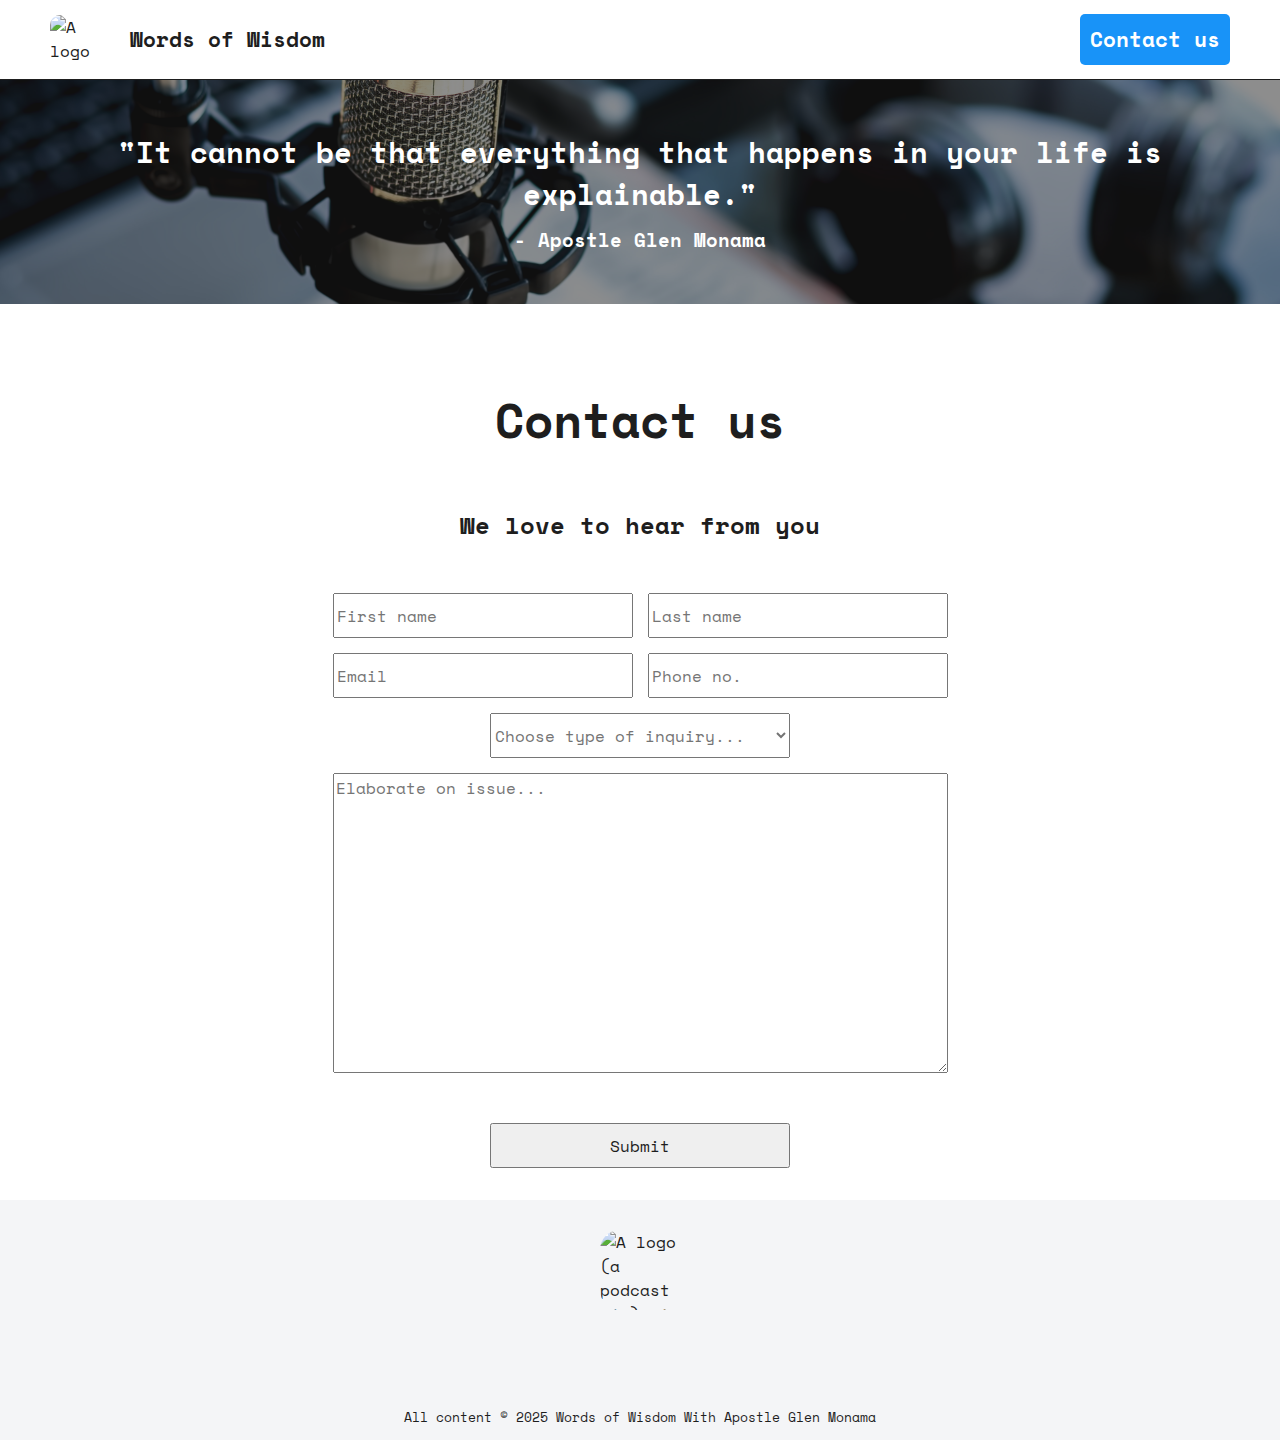
==== contact-us.html @ 01ea5791 "Initial commit" ====
<!DOCTYPE html>
<html>
    <head>
        <link rel="preconnect" href="https://fonts.googleapis.com">
        <link rel="preconnect" href="https://fonts.gstatic.com" crossorigin>
        <link href="https://fonts.googleapis.com/css2?family=Funnel+Sans:ital,wght@0,300..800;1,300..800&family=Lato:ital,wght@0,100;0,300;0,400;0,700;0,900;1,100;1,300;1,400;1,700;1,900&family=Space+Mono:ital,wght@0,400;0,700;1,400;1,700&display=swap" 
        rel="stylesheet">
        <meta name="viewport" content="width=device-width, initial-scale=1">
        <title> Contact us | Words of Wisdom </title>
        <link href="./Resources/pod.css" rel="stylesheet">
    </head>

    <body class="contact-us-page">
        <header>
            <div class="logo">
                <img src="./Resources/Images/Podcast Cover.png" alt="A logo (a podcast mic) of Words of Wisdom With Apostle Glen Monama.">
                <a href="./index.html"><h3> Words of Wisdom </h3></a>
            </div>
            <nav>
                <a href="./contact-us.html"><h3> Contact us </h3>
                <a href="./contact-us.html"><i class="fa-solid fa-headset fa-lg" style="color: #1893F8;"></i></a>
            </nav>
        </header>

        <main>
            <div class="contact-img">
                <div>
                    <h2> "It cannot be that everything that happens in your life is explainable." </h2>
                    <h3> - Apostle Glen Monama </h3>
                </div>
            </div>

            <div class="contact-card">
                <h1> Contact us </h1>
                <h2 class="subline"> We love to hear from you </h2>

                <form action="" method="" id="contact-form" autocomplete="on">
                    <section class="names">
                        <div>
                            <input type="text" name="firstName" placeholder="First name" required>
                        </div>
                        <div>
                            <input type="text" name="lastName" placeholder="Last name" required>
                        </div>
                    </section>

                    <section class="contact-info">
                        <div>
                            <input type="email" placeholder="Email" name="email" required autocomplete="on">
                        </div>
                        <div>
                            <input type="text" placeholder="Phone no." name="phoneNo" required>
                        </div>
                    </section>

                    <section class="inquiry">
                    <div>
                        <select name="inquiry" aria-placeholder="choose an option: type of inquiry" required>
                            <option value="" id="disabled-select" disabled selected hidden> Choose type of inquiry...</option>
                            <option value="technical"> Technical support </option>
                            <option value="feedback"> Feedback </option>
                            <option value="prayer-request"> Prayer request </option>
                            <option value="other"> Other </option>
                        </select>
                    </div>
                    </section>

                    <section class="description" required>
                    <div>
                        <textarea type="text" name="description" required rows="5" cols="30" placeholder="Elaborate on issue..."></textarea>
                    </div>
                    </section>

                    <input type="submit" id="submit">
                </form>
            </div>

        </main>

        <footer>
            <div class="links">
                <img src="./Resources/Images/Podcast Cover.png" alt="A logo (a podcast mic) of Words of Wisdom With Apostle Glen Monama.">
                <ul>
                    <li><a href="https://www.facebook.com/thesynagogues1/" target="_blank"><i class="fa-brands fa-facebook" style="color: #232323;"></a></i></li>
                    <li><a href="https://www.instagram.com/thesynagogues.jwc/" target="_blank"><i class="fa-brands fa-instagram" style="color: #232323;"></a></i></li>
                    <li><a href="https://www.youtube.com/@edah.tv1" target="_blank"><i class="fa-brands fa-youtube" style="color: #232323;"></a></i></li>
                </ul>
                <p> All content © 2025 Words of Wisdom With Apostle Glen Monama</p>
            </div>
        </footer>

        <script src="./email.js"></script>
        <script src="https://kit.fontawesome.com/9dcf9c1c58.js" crossorigin="anonymous"></script>
    </body>
</html>
---- Resources/pod.css ----
* {
    box-sizing: border-box;
    font-size: 16px;
    font-family: "Space Mono", monospace;
    color: #1E1E1E;
}

body,
.contact-us-page {
    width: 100%;
    margin: 0;
    display: grid;
    grid-template-columns: repeat(12, 1fr);
    grid-template-rows: repeat(18, 80px);
    justify-content: center;
}

header {
    grid-column: 1/span 12;
    grid-row: 1/span 1;
    border-bottom: 1px solid #1E1E1E;
    display: flex;
    align-items: center;
    justify-content: space-between;
    padding: 0 50px;
}

a {
    text-decoration: none;
}

.logo h3:hover,
.listen-on h3:hover {
    color: rgb(93, 93, 93);
    text-decoration: underline;
}

.logo {
    width: 60%;
    height: 100%;
    display: flex;
    align-items: center;
}

.logo img {
    height: 50px;
    width: 50px;
    border-radius: 10px;
    margin-right: 20px;
}
nav {
    display: flex;
    justify-content: center;
    align-items: center;
}

nav i {
    display: none;
    visibility: collapse;
}

.logo h3,
nav h3 {
    font-size: 1.3rem;
    padding: 10px;
}

nav h3 {
    background-color: #1893F8;
    color: white;
    border-radius: 5px;
}

nav h3:hover {
    color: #1E1E1E;
    background-color: #5db4fc;
}

main {
    grid-column: 1/span 12;
    grid-row: 2/span 14;
    margin: 0;
    padding: 0;
    display: flex;
    flex-direction: column;
    align-items: center;
}

.opening-image {
    width: 100%;
    height: 30%;
    margin: 0 50px;
    background-image: url("./Images/index-image.png");
    background-size: cover;
    background-position: center;
}

.overlay {
    height: 100%;
    width: 100%;
    background-color: #1e1e1e91;
    display: flex;
    align-items: center;
    justify-content: center;
}

.opening-image h1 {
    font-size: 2rem;
    text-align: center;
    color: white;
    padding: 20px;
}

.pod-details {
    width: 100%;
    height: 70%;
    display: flex;
}

#about {
    width: 30%;
    height: 100%;
    display: flex;
    flex-direction: column;
    padding: 20px;
}

#about p {
    padding: 0 20px;
}

#second-par,
#third-par,
#less {
    display: none;
}

#less, 
#more {
    color: #1893F8;
}

#less:hover,
#more:hover {
    color: #71bfff;
}

#about img {
    width: 80%;
    height: auto;
    border-radius: 20px;
    margin-top: -100px;
}


.pod-episodes {
    width: 50%;
    height: 100%;
    display: flex;
    flex-direction: column;
    padding: 20px;
    margin-top: 30px;
}

.pod-episodes h2 {
    font-size: 2rem;
    margin-bottom: 0;
}

.pod-episodes p {
    margin-bottom: 40px;
}

.pod-episodes iframe {
    margin-top: 20px;
    min-height: 500px;
}

.listen-on {
    width: 20%;
    height: 100%;
    display: flex;
    flex-direction: column;
    padding-left: 40px;
    padding-right: 20px;
    padding-top: 200px;
}

.listen-on h2 {
    font-size: 1.5rem;
}

.listen-on a {
    display: flex;
    align-items: center;
}

.listen-on img {
    width: 20px;
    height: 20px;
    border-radius: 5px;
    margin-right: 10px;
}

footer {
    grid-column: 1/span 12;
    grid-row: 16/span 3;
    background-color: #F4F5F7;
}

.links {
    width: 100%;
    height: 100%;
    display: flex;
    flex-direction: column;
    align-items: center;
    justify-content: space-between;
}

footer img {
    width: 80px;
    height: 80px;
    border-radius: 20px;
    margin-top: 30px;
}

footer ul {
    display: flex;
    width: 150px;
    list-style: none;
    justify-content: space-between;
    padding: 0;
}

footer p {
    font-size: .8rem;
    text-align: center;
    padding-left: 20px;
    padding-right: 20px;
}

@media only screen and (max-width: 1024px) {

    body {
        grid-template-columns: repeat(12, 1fr);
        grid-template-rows: repeat(25, 80px);
    }

    body p, 
    body span {
        font-size: 1rem;
    }

    main {
        grid-column: 1/span 12;
        grid-row: 2/span 21;
    }

    footer {
        grid-column: 1/span 12;
        grid-row: 23/span 3;
    }

    header img {
        visibility: collapse;
        display: none;
    }

    header h3,
    .logo h3 {
        font-size: 1rem;
    }

    .pod-details {
        width: 100%;
        height: 70%;
        display: flex;
        flex-direction: column;
        margin-top: -100px;
        padding:0 30px;
    }

    #about {
        width: 100%;
        height: 30%;
        align-items: center;
    }

    #about img {
        width: 200px;
        height: 200px;
        border-radius: 20px;
        margin-bottom: 20px;
        margin-top: 0;
    }

    .pod-episodes {
        width: 100%;
        height: 50%;
        display: flex;
        flex-direction: column;
    }

    .listen-on {
        width: 100%;
        height: 20%;
        padding: 0;
        display: flex;
        flex-direction: column;
        align-items: center;
        justify-content: center;
    }

    .listen-links {
        display: flex;
        width: 400px;
        justify-content: space-between;
    }

    .listen-on h2 {
        width: 100%;
        height:30%;
        margin: 0;
        padding:0;
        text-align: center;
    }

    .listen-on div {
        height:30%;
    }

    footer p {
        font-size: .8rem;
    }

    .description {
        height: 360px !important;
    }

}

@media only screen and (max-width: 564px) {
    body p,
    body span,
    body a {
        font-size: 13px;
    }

    body h1,
    body h2 {
        font-size: 20px;
    }

    #about img {
        width: 50%;
        height: auto;
    }
   
    .listen-on {
        margin-bottom: -20px;
    }

    .listen-on h3 {
        display: none;
        visibility: collapse;
    }

    .listen-links {
        width: 100px;
        justify-content: space-evenly;
    }

    nav h3 {
        display: none;
        visibility: collapse;
        background-image: url("");
    }

    nav i {
        display: block;
        visibility: visible;
        width: 100%;
        height: 100%;
    }
    
    .logo h3 {
        font-size: 14px;
    }

    .pod-episodes {
        margin-bottom: 30px;
    }

    footer p {
        font-size: 10px;
    }

    .subline {
        font-size: 1.2rem;
    }

    .contact-img h2 {
        font-size: 1rem !important;
    }

    .contact-img h3 {
        font-size: .7rem !important;
    }

}

/* Contact us */

main h1 {
    font-size: 3rem;
    margin-top: 80px;
}

.contact-img {
    width: 100%;
    height: 20%;
    margin: 0;
    background-image: url("./Images/contact-us.png");
    background-position: center;
    background-size: cover;
}

.contact-img h2 {
    font-size: 1.8rem;
}

.contact-img h2,
.contact-img h3 {
    color: white;
    margin: 0;
    text-align: center;
}

.contact-img h3 {
    padding-top: 10px;
    font-size: 1.2rem;
}

.contact-img div {
    margin: 0;
    padding: 0 20px;
    width: 100%;
    height: 100%;
    background-color: #1e1e1e81;
    display: flex;
    flex-direction: column;
    justify-content: center;
    align-items: center;
}

.contact-card {
    width: 100%;
    height: 80%;
    display: flex;
    flex-direction: column;
    align-items: center;
}

.subline {
    font-size: 1.5rem;
    margin-bottom: 50px;
    padding: 0 20px;
    text-align: center;
}

form {
    display: flex;
    flex-direction: column;
    margin-left: 20px;
    margin-right: 20px;
    align-items: center;
}

.inquiry {
    display: flex;
    justify-content: center;
    width: 100%
}

form input,
form select {
    width: 300px;
    height: 45px;
    margin-bottom: 0px;
    margin-top: 0;
}

form div {
    height: 100%;
}

select:invalid {
    color: #747474;
}

.description {
    width: 100%;
    height: 300px;
}

form textarea {
    width: 100%;
    height: 100%;
}

#submit {
    margin-top: 50px;
    margin-bottom: 50px;
}

.names,
.contact-info,
.inquiry {
    display: flex;
    gap: 15px;
    margin-bottom: 15px;
}

@media only screen and (max-width: 649px) {

    .contact-img h2 {
        font-size: 1.5rem;
    }

    .contact-img h3 {
        font-size: 1rem;
    }

    form {
        align-items: center;
        width: 300px;
    }

    .inquiry {
        justify-content: start;
    }

    .subline {
        font-size: 1rem;
    }

    main h1 {
        font-size: 2.5rem;
    }

    .names,
    .contact-info,
    .inquiry {
        display: flex;
        flex-direction: column;
    }
}

@media only screen and (max-width: 350px) {

    header {
        padding: 0 20px;
    }

    form input,
    form select,
    form textarea {
    width: 250px;
    }

    .inquiry {
        width: fit-content;
    }

    .description {
        display: flex;
        justify-content: center;
    }
}

.error-message {
    font-size: 12px;
    color: red;
    margin-top: 6px;
    margin-left: 0;
    width: fit-content;
}
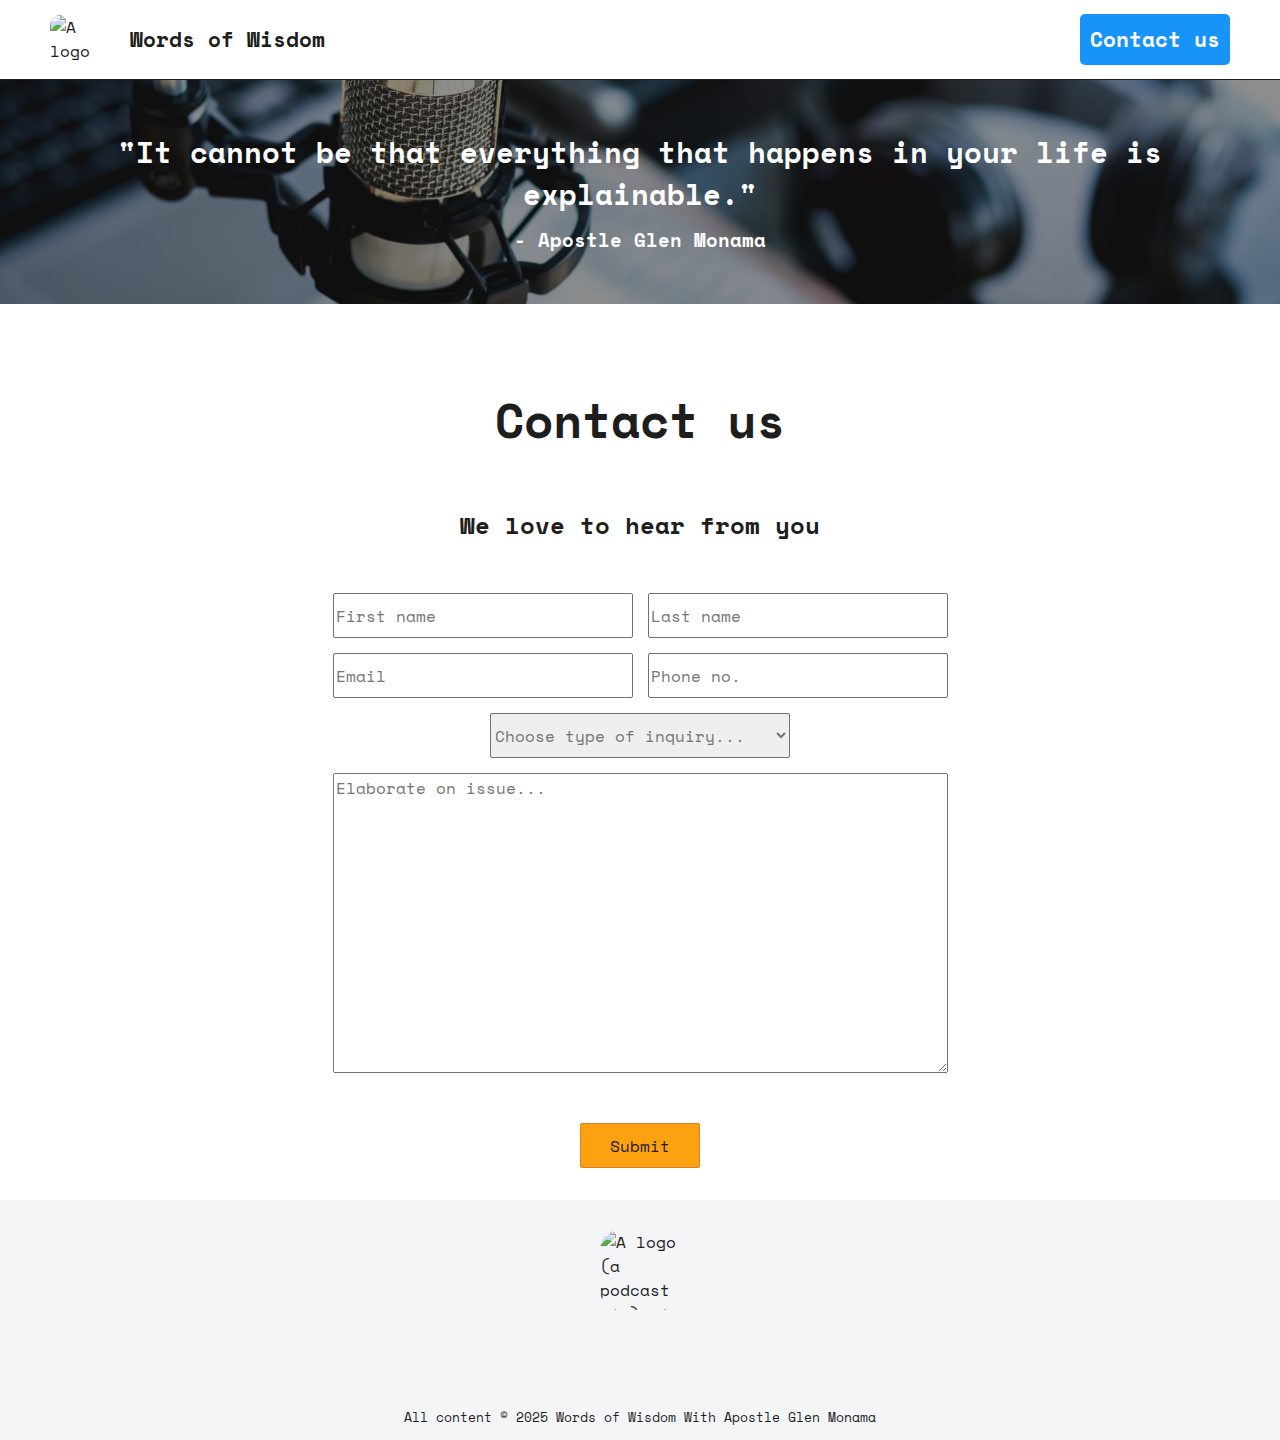
==== commit 9bada141: "Add additional option testimony to select element" ====
--- a/contact-us.html
+++ b/contact-us.html
@@ -60,6 +60,7 @@
                             <option value="technical"> Technical support </option>
                             <option value="feedback"> Feedback </option>
                             <option value="prayer-request"> Prayer request </option>
+                            <option value="testimony"> Testimony </option>
                             <option value="other"> Other </option>
                         </select>
                     </div>
--- a/Resources/pod.css
+++ b/Resources/pod.css
@@ -488,6 +488,13 @@
     height: 45px;
     margin-bottom: 0px;
     margin-top: 0;
+    border: 1px solid #707070;
+    border-radius: 2px;
+}
+
+form input:hover,
+form select:hover {
+    border: 1.5px solid #1E1E1E;
 }
 
 form div {
@@ -511,6 +518,21 @@
 #submit {
     margin-top: 50px;
     margin-bottom: 50px;
+    background-color: #FCA110;
+    border: 1px solid #D38133;
+    width: 120px;
+}
+
+#submit:hover {
+    background-color: #79c0fa;
+    border: 1px solid #1893F8;
+    box-shadow: 0 1px 1px #1E1E1E;
+    cursor: pointer;
+}
+
+#submit:active {
+    background-color: rgb(35, 156, 255);
+    border: 1px solid #1893F8;
 }
 
 .names,
